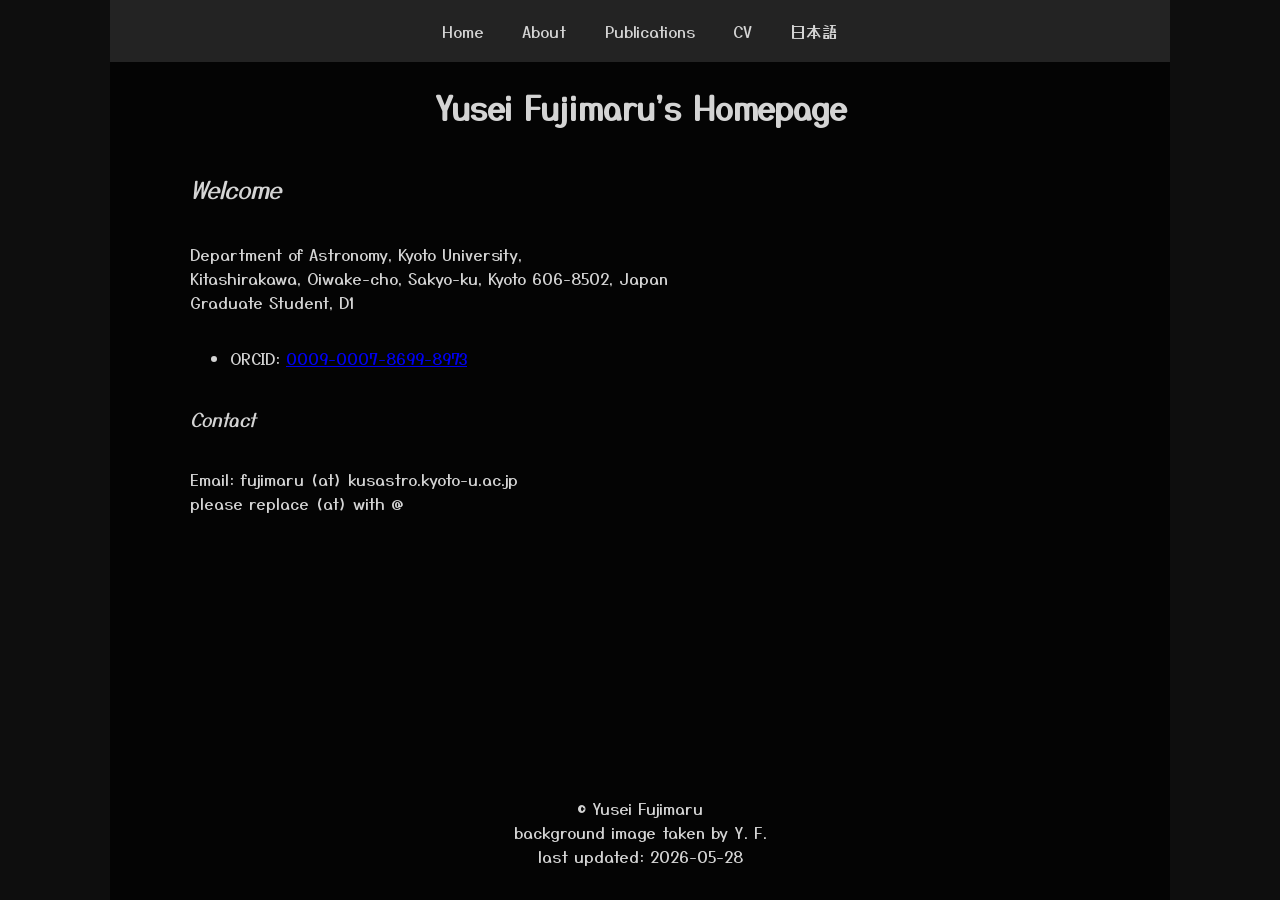
==== index.html @ 070d227f "Add files via upload" ====
<!DOCTYPE html>
<html lang="en">
    <link rel="stylesheet" href="style.css">
<head>
 <meta charset="UTF-8">
 <meta name="viewport" content="width=device-width, initial-scale=1.0">
 <title>Home</title>
</head>
<body>
 <header>
    <nav>
        <a href="index.html">Home</a>
        <a href="about_en.html">About</a>
        <a href="publication_en.html">Publications</a>
        <a href="cv_en.html">CV</a>
        <a href="index_jp.html">日本語</a>
    </nav>
 </header>
 <h1>Yusei Fujimaru's Homepage</h1>
 <h2>Welcome</h2>
 <p>
    Department of Astronomy, Kyoto University,<br>
    Kitashirakawa, Oiwake-cho, Sakyo-ku, Kyoto 606-8502, Japan<br>
    Graduate Student, D1
 </p>
 <ul>
    <li>ORCID: <a href="https://orcid.org/0009-0007-8699-8973" target="_blank" rel="noopener noreferrer">0009-0007-8699-8973</a></li>
 </ul>
 <h3>Contact</h3>
 <p>
    Email: fujimaru (at) kusastro.kyoto-u.ac.jp<br>
    please replace (at) with @

</p>
 <div id="footer"></div>
 <script>
  fetch("footer.html")
    .then(response => response.text())
    .then(data => {
      document.getElementById("footer").innerHTML = data;
    });
 </script>
</body>
</html>
---- style.css ----
@import url('https://fonts.googleapis.com/css2?family=Yusei+Magic&display=swap');
@import url('https://fonts.googleapis.com/css2?family=Reggae+One&display=swap');
@import url('https://fonts.googleapis.com/css2?family=RocknRoll+One&display=swap');
@import url('https://fonts.googleapis.com/css2?family=Mochiy+Pop+One&display=swap');

html {
  background-color: #0e0e0e;
  background-image: url("meteor.jpg"); 
  background-size: cover;
  background-position: center; 
  background-attachment: fixed;
  font-family: Fantasy, Cursive, "Yusei Magic", Arial, Helvetica, sans-serif; 
}
head, body, h1, h2, h3, p, ol, li, footer { color: #d4d4d4; }

h1 {
    text-align: center;
}

h2, h3 {font-style: italic; }
h2, h3 {font-weight: normal; }

header {
  margin-left: -5rem;
  margin-right: 5rem;
}

header nav {
  background-color: rgba(46, 46, 46, 0.75);
  display: flex;
  justify-content: center;
  gap: clamp(0.8rem, 3vw, 2.5rem);
  width: 100%;
  padding: 1.2rem 5rem;
  align-items: center;
}

header nav a {
  color: #d4d4d4;
  text-decoration: none;
  text-align: center;
}

header nav a:visited,
header nav a:hover,
header nav a:active {
  color: #d4d4d4;
}

body {
  background-color: #000000;
  background-color: rgba(0, 0, 0, 0.75);
  max-width: 900px;
  margin: 0 auto;
  padding: 0 5rem;
  min-height: 100vh;

  display: flex;
  flex-direction: column;
}

#footer {
  margin-top: auto;
}

footer {
  padding: 1rem 0;
  text-align: center;
}
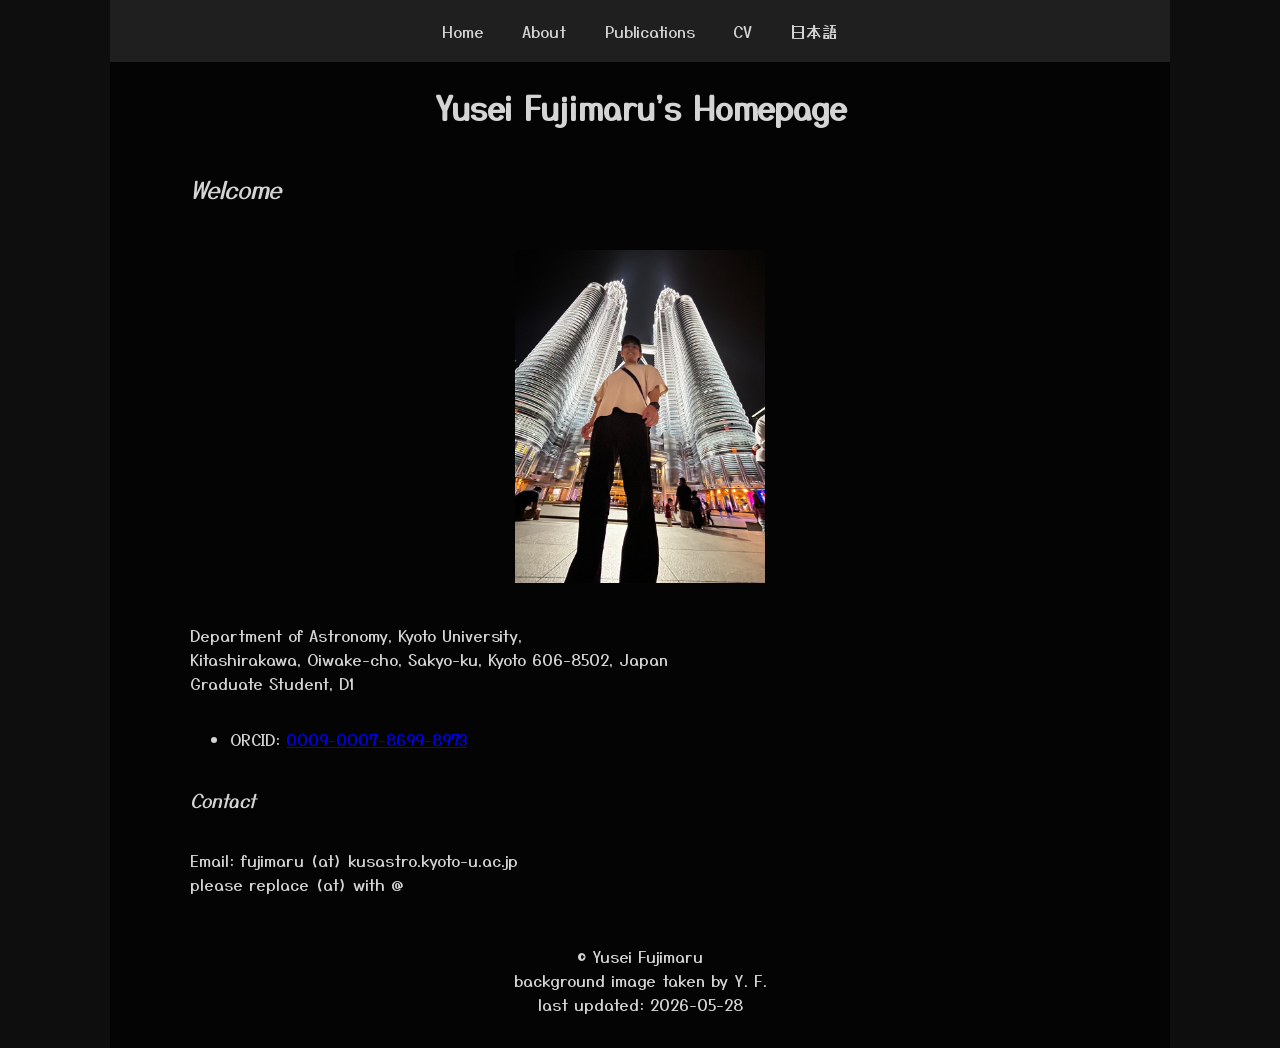
==== commit 1c3e2d1a: "Add files via upload" ====
--- a/index.html
+++ b/index.html
@@ -18,6 +18,7 @@
  </header>
  <h1>Yusei Fujimaru's Homepage</h1>
  <h2>Welcome</h2>
+ <img src="IMG_2555.jpeg" alt="Profile photo" class="profile-image">
  <p>
     Department of Astronomy, Kyoto University,<br>
     Kitashirakawa, Oiwake-cho, Sakyo-ku, Kyoto 606-8502, Japan<br>
--- a/style.css
+++ b/style.css
@@ -9,7 +9,7 @@
   background-size: cover;
   background-position: center; 
   background-attachment: fixed;
-  font-family: Fantasy, Cursive, "Yusei Magic", Arial, Helvetica, sans-serif; 
+  font-family: Fantasy, "Yusei Magic", Arial, Helvetica, sans-serif; 
 }
 head, body, h1, h2, h3, p, ol, li, footer { color: #d4d4d4; }
 
@@ -26,7 +26,7 @@
 }
 
 header nav {
-  background-color: rgba(46, 46, 46, 0.75);
+  background-color: rgba(46, 46, 46, 0.65);
   display: flex;
   justify-content: center;
   gap: clamp(0.8rem, 3vw, 2.5rem);
@@ -67,3 +67,53 @@
   padding: 1rem 0;
   text-align: center;
 }
+
+@media (max-width: 600px) {
+  body {
+    padding: 0 1.4rem;
+    font-size: 0.76rem;
+    line-height: 1.7;
+    font-family: Arial, Helvetica, sans-serif;
+    min-height: 100dvh;
+  }
+
+  h1 {
+    font-size: 1.16rem;
+  }
+
+  h2 {
+    font-size: 1rem;
+  }
+
+  h3 {
+    font-size: 0.88rem;
+  }
+
+  p,
+  li,
+  a {
+    font-size: 0.76rem;
+  }
+
+  header {
+    margin-left: -1.4rem;
+    margin-right: 1.4rem;
+  }
+
+  header nav {
+    padding: 0.8rem 1.4rem;
+    flex-wrap: wrap;
+  }
+
+  #footer {
+    margin-top: 1.5rem;
+  }
+}
+
+.profile-image {
+  display: block;
+  max-width: 250px;
+  width: 100%;
+  height: auto;
+  margin: 1.5rem auto;
+}
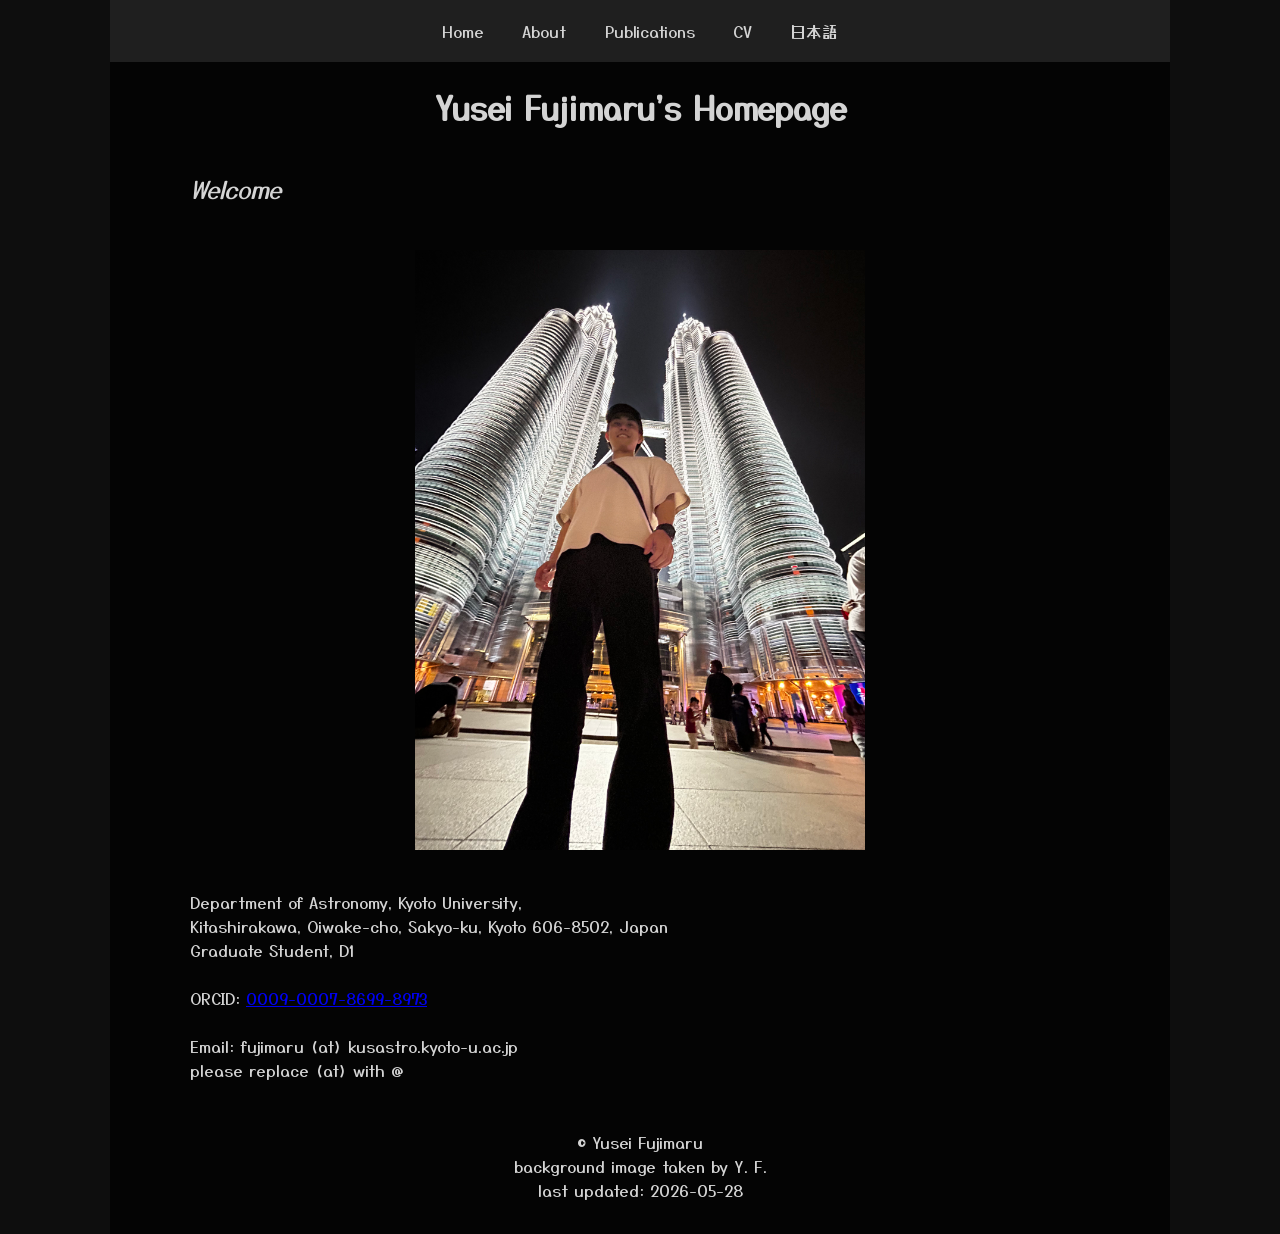
==== commit bd1ac6a5: "Add files via upload" ====
--- a/index.html
+++ b/index.html
@@ -22,13 +22,9 @@
  <p>
     Department of Astronomy, Kyoto University,<br>
     Kitashirakawa, Oiwake-cho, Sakyo-ku, Kyoto 606-8502, Japan<br>
-    Graduate Student, D1
- </p>
- <ul>
-    <li>ORCID: <a href="https://orcid.org/0009-0007-8699-8973" target="_blank" rel="noopener noreferrer">0009-0007-8699-8973</a></li>
- </ul>
- <h3>Contact</h3>
- <p>
+    Graduate Student, D1<br><br>
+
+    ORCID: <a href="https://orcid.org/0009-0007-8699-8973" target="_blank" rel="noopener noreferrer">0009-0007-8699-8973</a><br><br>
     Email: fujimaru (at) kusastro.kyoto-u.ac.jp<br>
     please replace (at) with @
 
--- a/style.css
+++ b/style.css
@@ -112,8 +112,9 @@
 
 .profile-image {
   display: block;
-  max-width: 250px;
-  width: 100%;
+  width: 50%;
+  max-width: 100%;
   height: auto;
   margin: 1.5rem auto;
+  object-fit: contain;
 }
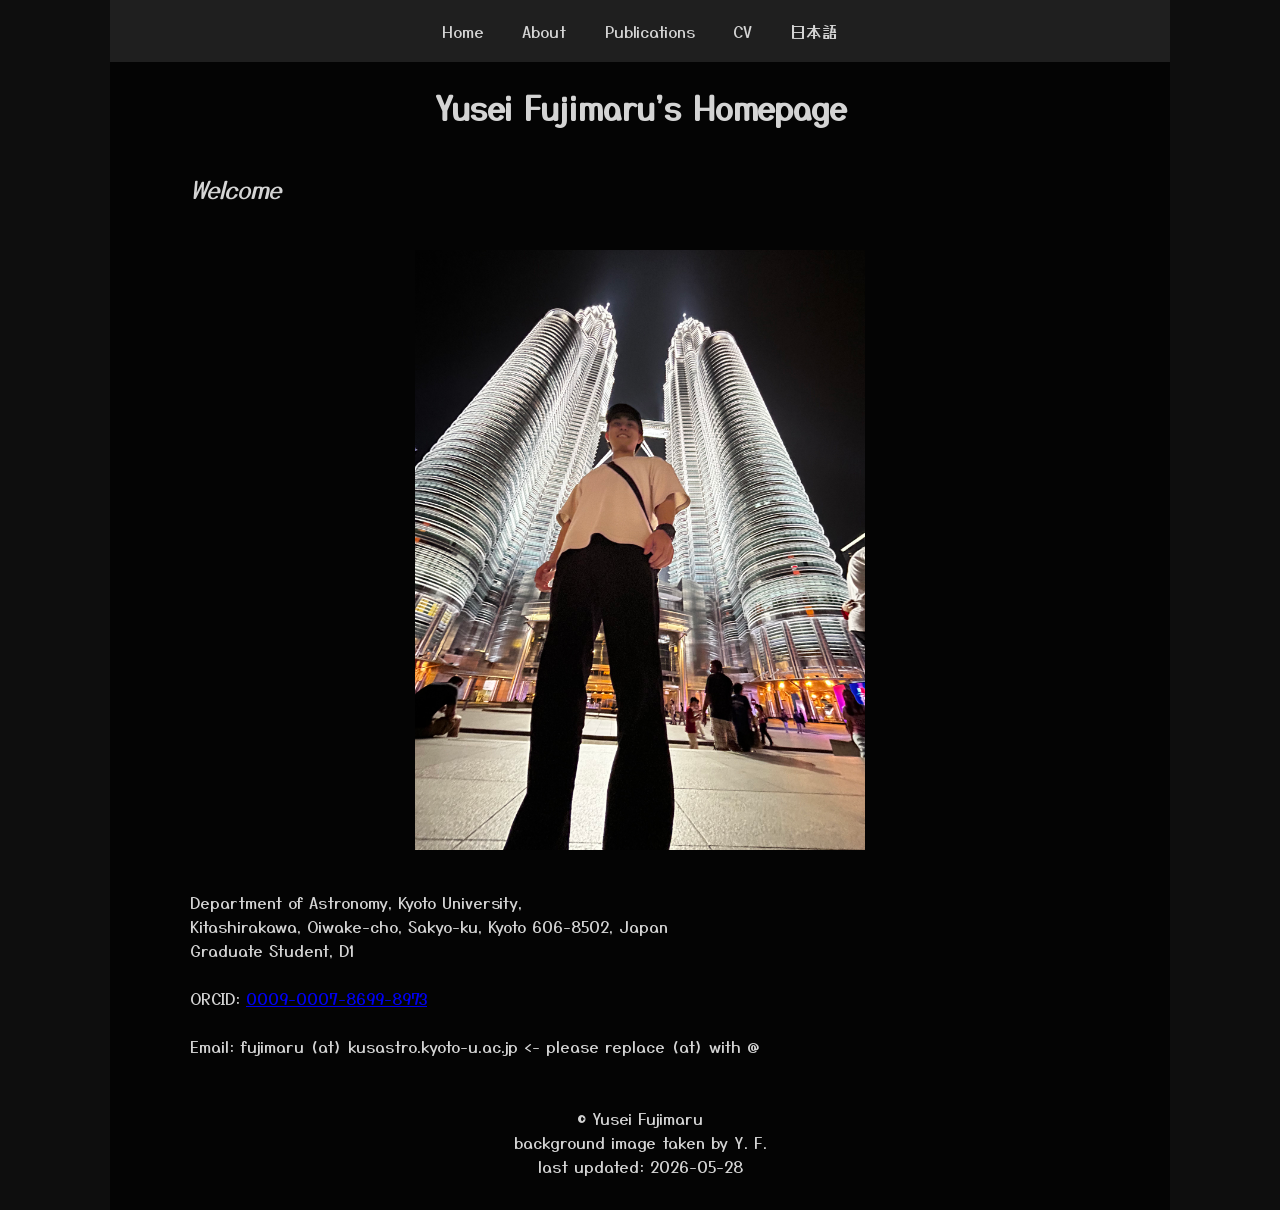
==== commit dc563f8b: "Add files via upload" ====
--- a/index.html
+++ b/index.html
@@ -25,8 +25,7 @@
     Graduate Student, D1<br><br>
 
     ORCID: <a href="https://orcid.org/0009-0007-8699-8973" target="_blank" rel="noopener noreferrer">0009-0007-8699-8973</a><br><br>
-    Email: fujimaru (at) kusastro.kyoto-u.ac.jp<br>
-    please replace (at) with @
+    Email: fujimaru (at) kusastro.kyoto-u.ac.jp  <- please replace (at) with @
 
 </p>
  <div id="footer"></div>
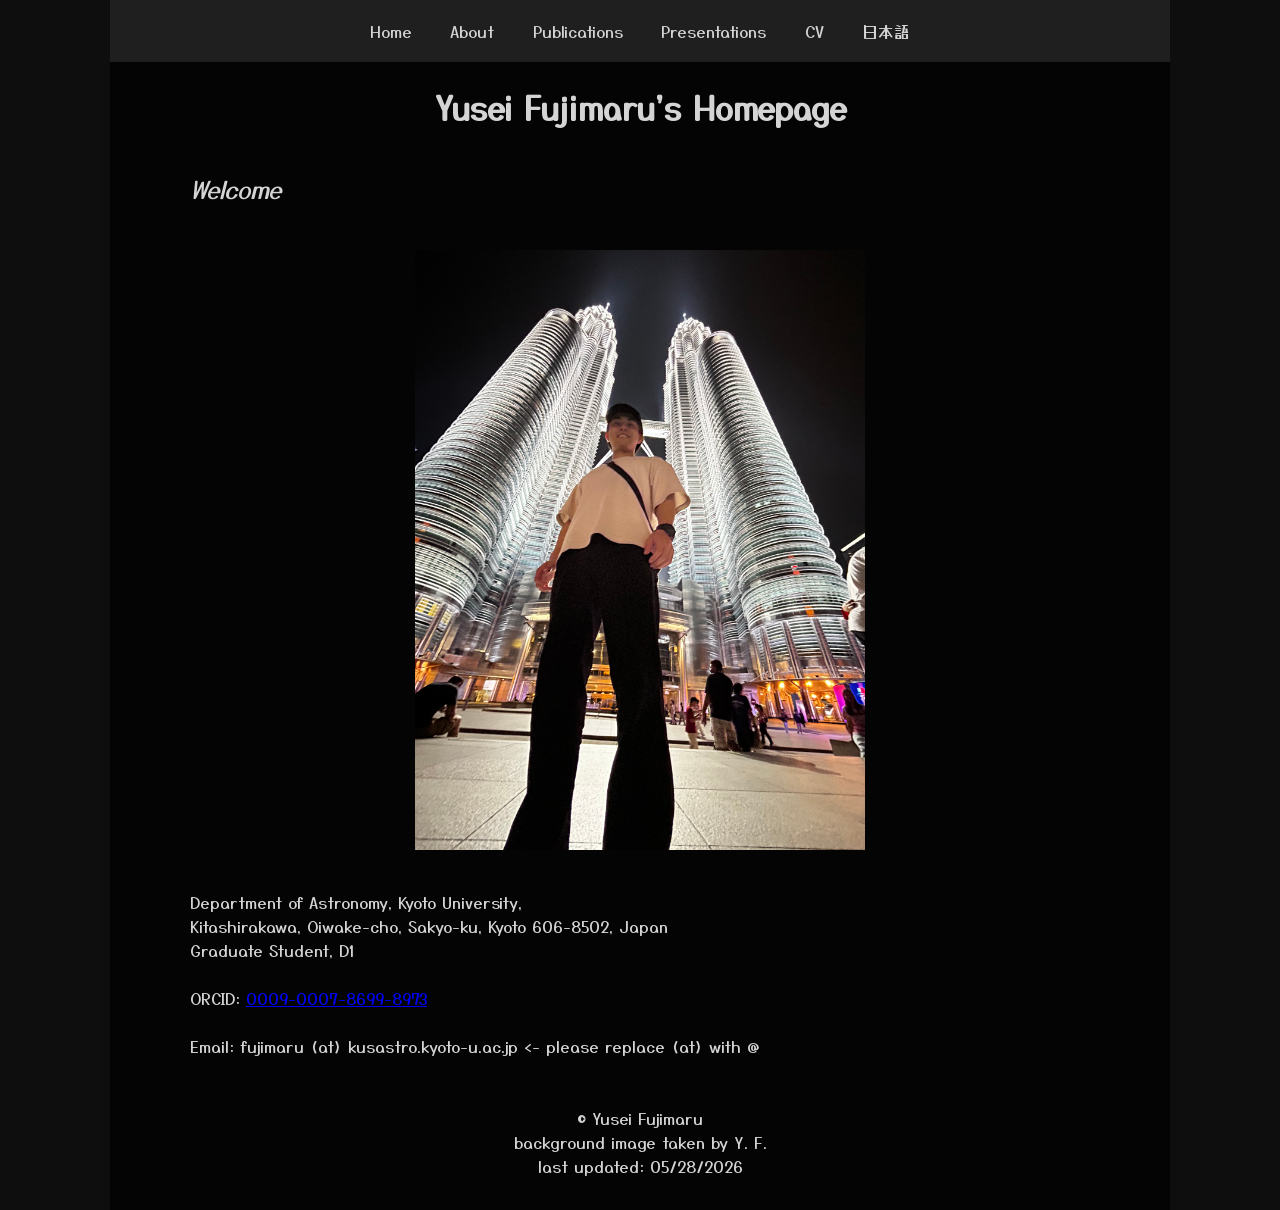
==== commit e73545f4: "Add files via upload" ====
--- a/index.html
+++ b/index.html
@@ -7,15 +7,14 @@
  <title>Home</title>
 </head>
 <body>
- <header>
-    <nav>
-        <a href="index.html">Home</a>
-        <a href="about_en.html">About</a>
-        <a href="publication_en.html">Publications</a>
-        <a href="cv_en.html">CV</a>
-        <a href="index_jp.html">日本語</a>
-    </nav>
- </header>
+ <div id="header"></div>
+ <script>
+  fetch("header_en.html")
+    .then(response => response.text())
+    .then(data => {
+      document.getElementById("header").innerHTML = data;
+    });
+ </script>
  <h1>Yusei Fujimaru's Homepage</h1>
  <h2>Welcome</h2>
  <img src="IMG_2555.jpeg" alt="Profile photo" class="profile-image">
@@ -37,4 +36,4 @@
     });
  </script>
 </body>
-</html>+</html>
